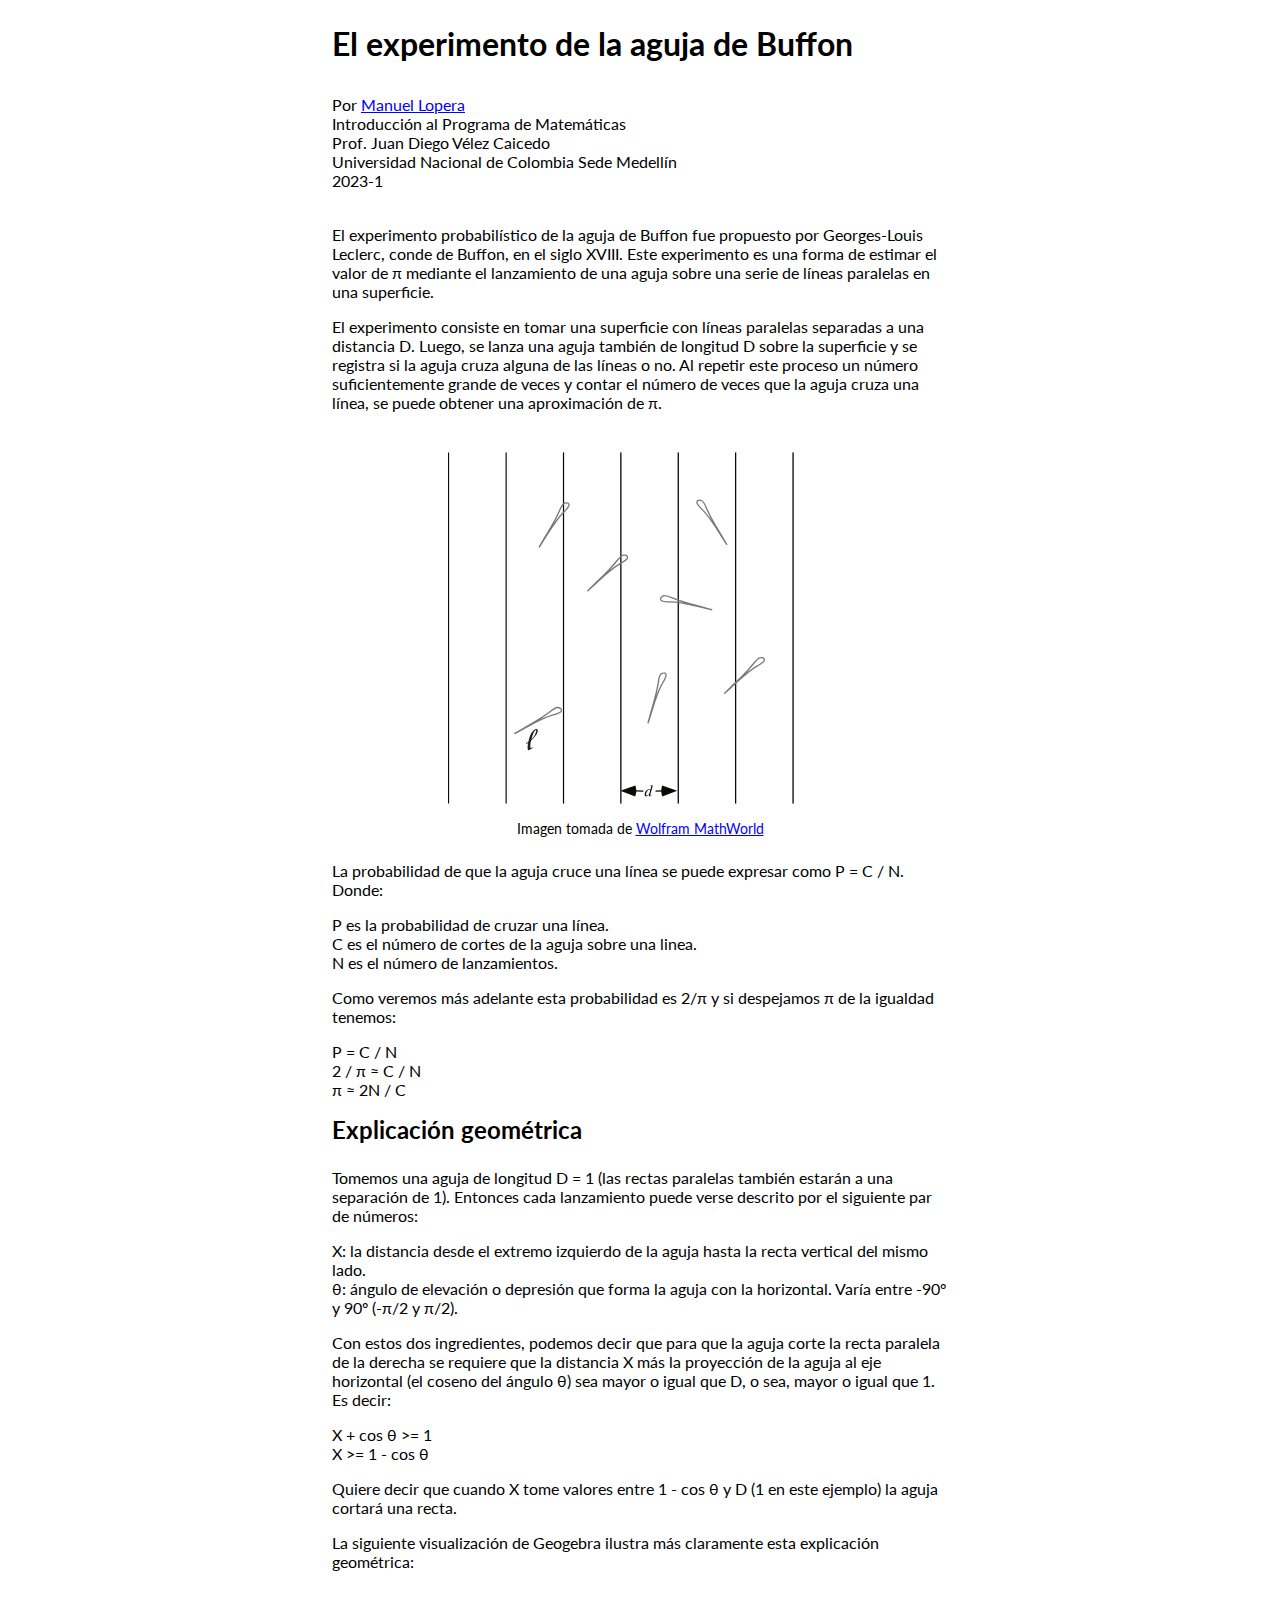
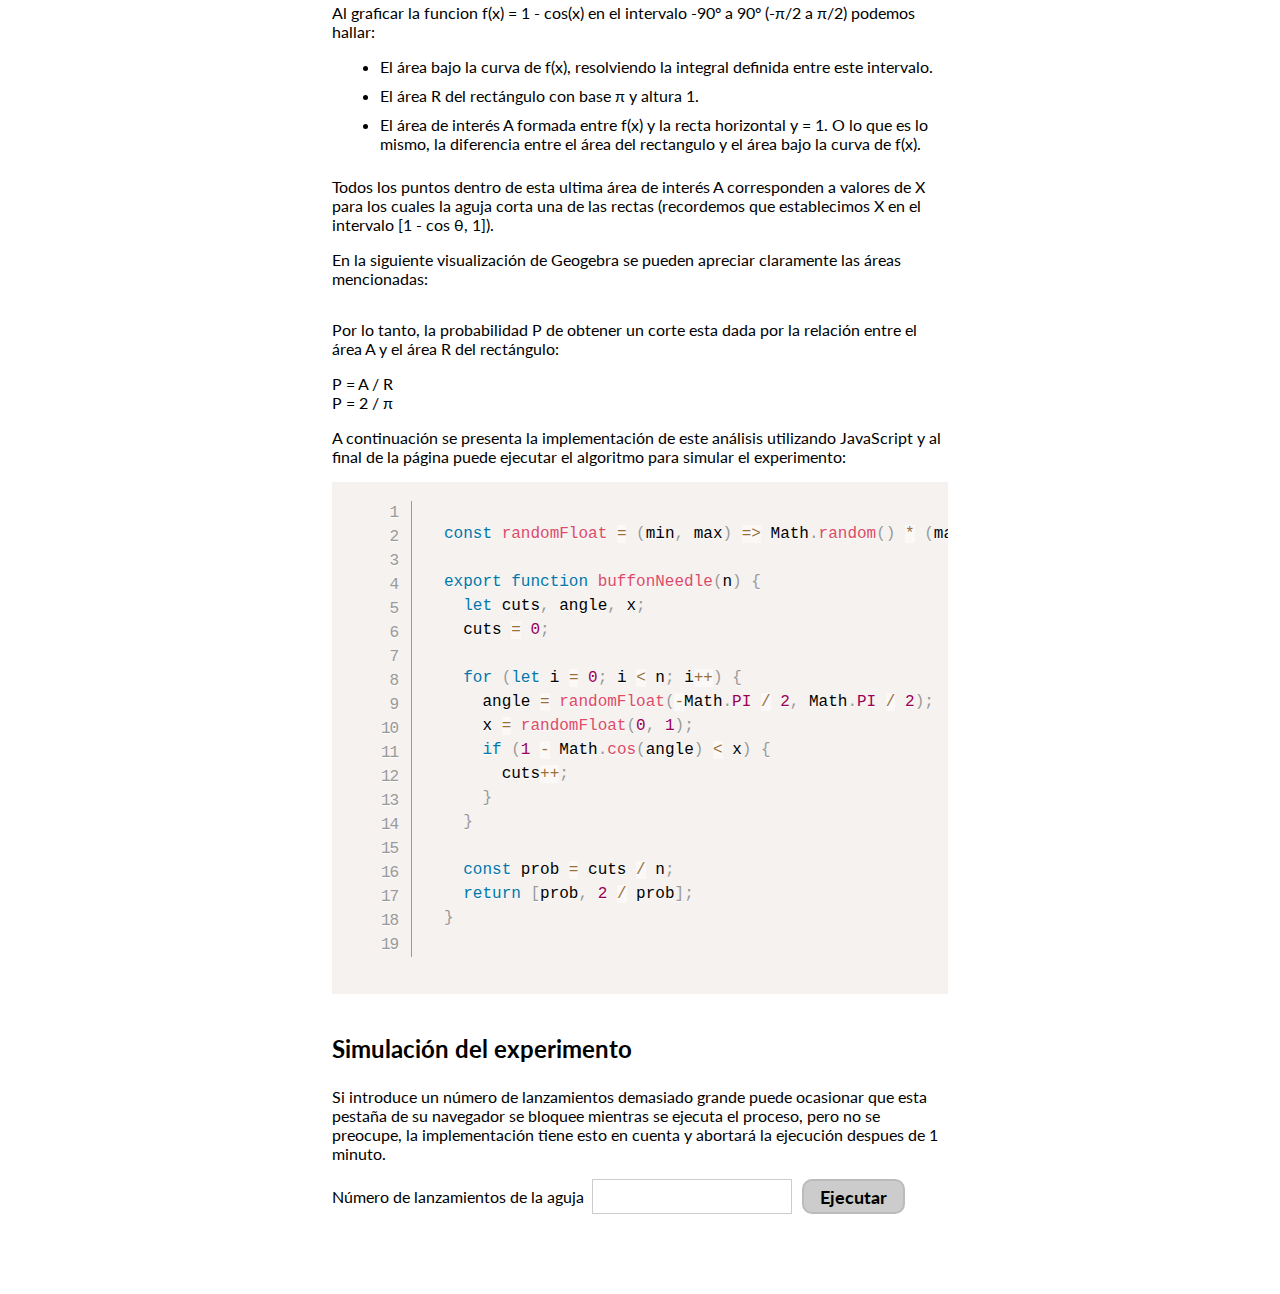
==== buffon/index.html @ 1cb05407 "moved buffon html to its own folder" ====
<!DOCTYPE html>
<html lang="en">
  <head>
    <meta charset="UTF-8" />
    <meta http-equiv="X-UA-Compatible" content="IE=edge" />
    <meta name="viewport" content="width=device-width, initial-scale=1.0" />
    <title>Aguja de Buffon</title>
    <link rel="preconnect" href="https://fonts.googleapis.com" />
    <link rel="preconnect" href="https://fonts.gstatic.com" crossorigin />
    <link
      href="https://fonts.googleapis.com/css2?family=Lato:wght@400;700&display=swap"
      rel="stylesheet"
    />
    <link rel="stylesheet" href="../styles/buffon.css" />
    <script src="https://www.geogebra.org/apps/deployggb.js"></script>
    <script src="../js/vendor/prism.js"></script>
  </head>
  <body>
    <div class="container">
      <h1>El experimento de la aguja de Buffon</h1>

      <p>
        Por
        <a href="https://github.com/exeleon" target="_blank">Manuel Lopera</a
        ><br />
        Introducción al Programa de Matemáticas<br />
        Prof. Juan Diego Vélez Caicedo<br />
        Universidad Nacional de Colombia Sede Medellín<br />
        2023-1
      </p>
      <br />

      <p>
        El experimento probabilístico de la aguja de Buffon fue propuesto por
        Georges-Louis Leclerc, conde de Buffon, en el siglo XVIII. Este
        experimento es una forma de estimar el valor de &pi; mediante el
        lanzamiento de una aguja sobre una serie de líneas paralelas en una
        superficie.
      </p>
      <p>
        El experimento consiste en tomar una superficie con líneas paralelas
        separadas a una distancia D. Luego, se lanza una aguja también de
        longitud D sobre la superficie y se registra si la aguja cruza alguna de
        las líneas o no. Al repetir este proceso un número suficientemente
        grande de veces y contar el número de veces que la aguja cruza una
        línea, se puede obtener una aproximación de &pi;.
      </p>
      <div class="image-container">
        <img src="../assets/BuffonNeedle.svg" alt="Aguja de Buffon" />
        <small
          >Imagen tomada de
          <a
            href="https://mathworld.wolfram.com/BuffonsNeedleProblem.html"
            target="_blank"
            >Wolfram MathWorld</a
          ></small
        >
      </div>
      <p>
        La probabilidad de que la aguja cruce una línea se puede expresar como P
        = C / N. Donde:
      </p>
      <p>
        P es la probabilidad de cruzar una línea.<br />
        C es el número de cortes de la aguja sobre una linea.<br />
        N es el número de lanzamientos.<br />
      </p>
      <p>
        Como veremos más adelante esta probabilidad es 2/&pi; y si despejamos
        &pi; de la igualdad tenemos:
      </p>
      <p>
        P = C / N<br />
        2 / &pi; ≈ C / N <br />
        &pi; ≈ 2N / C
      </p>
      <p></p>

      <h2>Explicación geométrica</h2>
      <p>
        Tomemos una aguja de longitud D = 1 (las rectas paralelas también
        estarán a una separación de 1). Entonces cada lanzamiento puede verse
        descrito por el siguiente par de números:
      </p>
      <p>
        X: la distancia desde el extremo izquierdo de la aguja hasta la recta
        vertical del mismo lado.<br />
        &theta;: ángulo de elevación o depresión que forma la aguja con la
        horizontal. Varía entre -90º y 90º (-&pi;/2 y &pi;/2).
      </p>
      <p>
        Con estos dos ingredientes, podemos decir que para que la aguja corte la
        recta paralela de la derecha se requiere que la distancia X más la
        proyección de la aguja al eje horizontal (el coseno del ángulo &theta;)
        sea mayor o igual que D, o sea, mayor o igual que 1. Es decir:
      </p>
      <p>
        X + cos &theta; >= 1<br />
        X >= 1 - cos &theta;
      </p>
      <p>
        Quiere decir que cuando X tome valores entre 1 - cos &theta; y D (1 en
        este ejemplo) la aguja cortará una recta.
      </p>

      <p>
        La siguiente visualización de Geogebra ilustra más claramente esta
        explicación geométrica:
      </p>

      <div id="ggb-element-1" class="ggb-element"></div>

      <p>
        Al graficar la funcion f(x) = 1 - cos(x) en el intervalo -90º a 90º
        (-&pi;/2 a &pi;/2) podemos hallar:
      </p>

      <ul>
        <li>
          El área bajo la curva de f(x), resolviendo la integral definida entre
          este intervalo.
        </li>
        <li>El área R del rectángulo con base &pi; y altura 1.</li>
        <li>
          El área de interés A formada entre f(x) y la recta horizontal y = 1. O
          lo que es lo mismo, la diferencia entre el área del rectangulo y el
          área bajo la curva de f(x).
        </li>
      </ul>

      <p>
        Todos los puntos dentro de esta ultima área de interés A corresponden a
        valores de X para los cuales la aguja corta una de las rectas
        (recordemos que establecimos X en el intervalo [1 - cos &theta;, 1]).
      </p>

      <p>
        En la siguiente visualización de Geogebra se pueden apreciar claramente
        las áreas mencionadas:
      </p>

      <div id="ggb-element-2" class="ggb-element"></div>

      <p>
        Por lo tanto, la probabilidad P de obtener un corte esta dada por la
        relación entre el área A y el área R del rectángulo:
      </p>
      <p>
        P = A / R<br />
        P = 2 / &pi;
      </p>

      <p>
        A continuación se presenta la implementación de este análisis utilizando
        JavaScript y al final de la página puede ejecutar el algoritmo para
        simular el experimento:
      </p>

      <pre>
        <code class="language-js line-numbers">
          const randomFloat = (min, max) => Math.random() * (max - min) + min;

          export function buffonNeedle(n) {
            let cuts, angle, x;
            cuts = 0;
            
            for (let i = 0; i < n; i++) {
              angle = randomFloat(-Math.PI / 2, Math.PI / 2);
              x = randomFloat(0, 1);
              if (1 - Math.cos(angle) < x) {
                cuts++;
              }
            }
            
            const prob = cuts / n;
            return [prob, 2 / prob];
          }
        </code>
      </pre>

      <div class="simulation">
        <h2>Simulación del experimento</h2>
        <p>
          Si introduce un número de lanzamientos demasiado grande puede
          ocasionar que esta pestaña de su navegador se bloquee mientras se
          ejecuta el proceso, pero no se preocupe, la implementación tiene esto
          en cuenta y abortará la ejecución despues de 1 minuto.
        </p>

        <div class="inputs">
          <label for="events"> Número de lanzamientos de la aguja </label>
          <input type="number" id="events" name="events" min="1" />
          <button id="play">Ejecutar</button>
          <div class="loading"></div>
        </div>
        <span class="error">Ingrese el número de lanzamientos</span>

        <div class="results">
          <h3>Resultados</h3>
          <p>Probabilidad de cortes: <span id="cutProb"></span></p>
          <p>Aproximación al número &pi; : <span id="piAprox"></span></p>
        </div>
      </div>
    </div>

    <script type="module" src="../js/buffon.js"></script>
  </body>
</html>
---- styles/buffon.css ----
@import "vendor/reset.css";
@import "vendor/prism.css";

html {
  font-size: 62.5%; /* =10px */
}

body {
  font-family: "Lato", sans-serif;
  font-size: 1.6rem; /* =16px */
  padding: 24px;
}

h1 {
  font-size: 3.2rem;
  font-weight: bold;
  margin-bottom: 3.2rem;
}

h2 {
  font-size: 2.4rem;
  font-weight: bold;
  margin-bottom: 2.4rem;
}

h3 {
  font-size: 1.8rem;
  font-weight: bold;
  margin-bottom: 1.8rem;
}

p {
  margin-bottom: 1.6rem;
}

ul {
  margin-bottom: 2.4rem;
  padding-left: 4.8rem;
}

li {
  margin-bottom: 1rem;
  list-style-type: disc;
}

a {
  color: blue;
  text-decoration: underline;
}

input[type="number"] {
  width: 20rem;
  height: 3.5rem;
  padding: 0.8rem;
  margin-right: 1rem;
  border: 0.1rem solid #ccc;
  background-color: #fff;
}

button {
  height: 3.5rem;
  padding: 0 1.6rem;
  font-size: 1.8rem;
  font-weight: bold;
  cursor: pointer;
  text-align: center;
  border-radius: 1rem;
  border: 0.2rem solid #bbb;
  background-color: #ccc;
  transition: all 0.2s ease-in-out;
}

button:hover {
  color: #fff;
  border: 0.2rem solid #aaa;
  background-color: #525050;
}

.container {
  width: 50%;
  margin: auto;
}

.image-container {
  display: flex;
  flex-direction: column;
  align-items: center;
  padding: 2.4rem;
  font-size: 1.4rem;
}

.image-container img {
  margin-bottom: 1.6rem;
}

.ggb-element {
  margin: auto;
  margin-bottom: 3.2rem;
}

.line-numbers {
  padding-left: 1em !important;
}

.simulation {
  padding: 3.2rem 0;
}

.inputs {
  display: flex;
  align-items: center;
  margin-bottom: 2.4rem;
}

.inputs * {
  margin: 0 0.8rem 0 0;
}

.error {
  color: red;
  display: none;
  margin: 16px 0;
}

.results {
  display: none;
}

.results span {
  font-weight: bold;
}

.loading {
  display: none;
  width: 30px;
  height: 30px;
  border: 3px solid rgba(28, 11, 157, 0.7);
  border-radius: 50%;
  border-top-color: #fff;
  animation: spin 1s ease-in-out infinite;
  -webkit-animation: spin 1s ease-in-out infinite;
}

@keyframes spin {
  to {
    -webkit-transform: rotate(360deg);
  }
}

@-webkit-keyframes spin {
  to {
    -webkit-transform: rotate(360deg);
  }
}

@media (max-width: 720px) {
  .container {
    width: 100%;
  }

  ul {
    padding-left: 2.4rem;
  }

  .inputs {
    display: flex;
    flex-direction: column;
    align-items: flex-start;
  }

  .inputs * {
    margin: 0.4rem 0;
  }
}
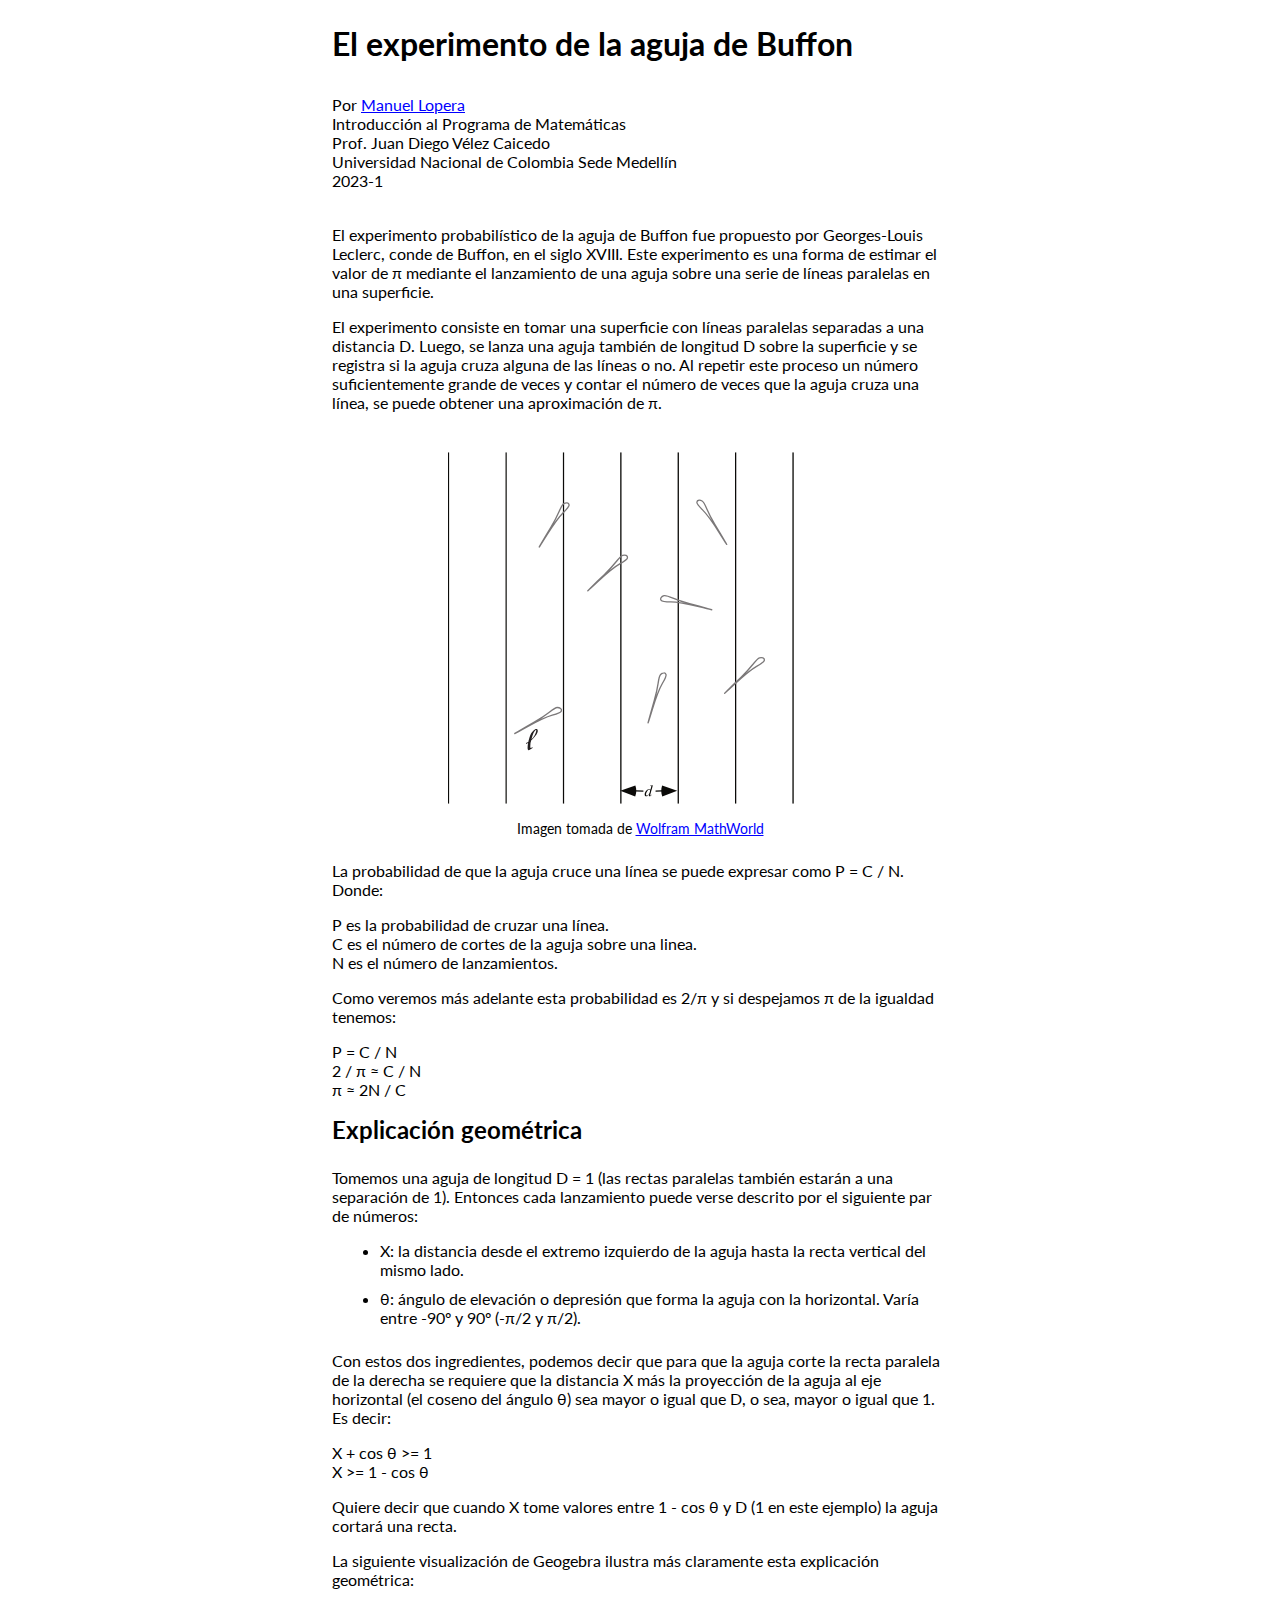
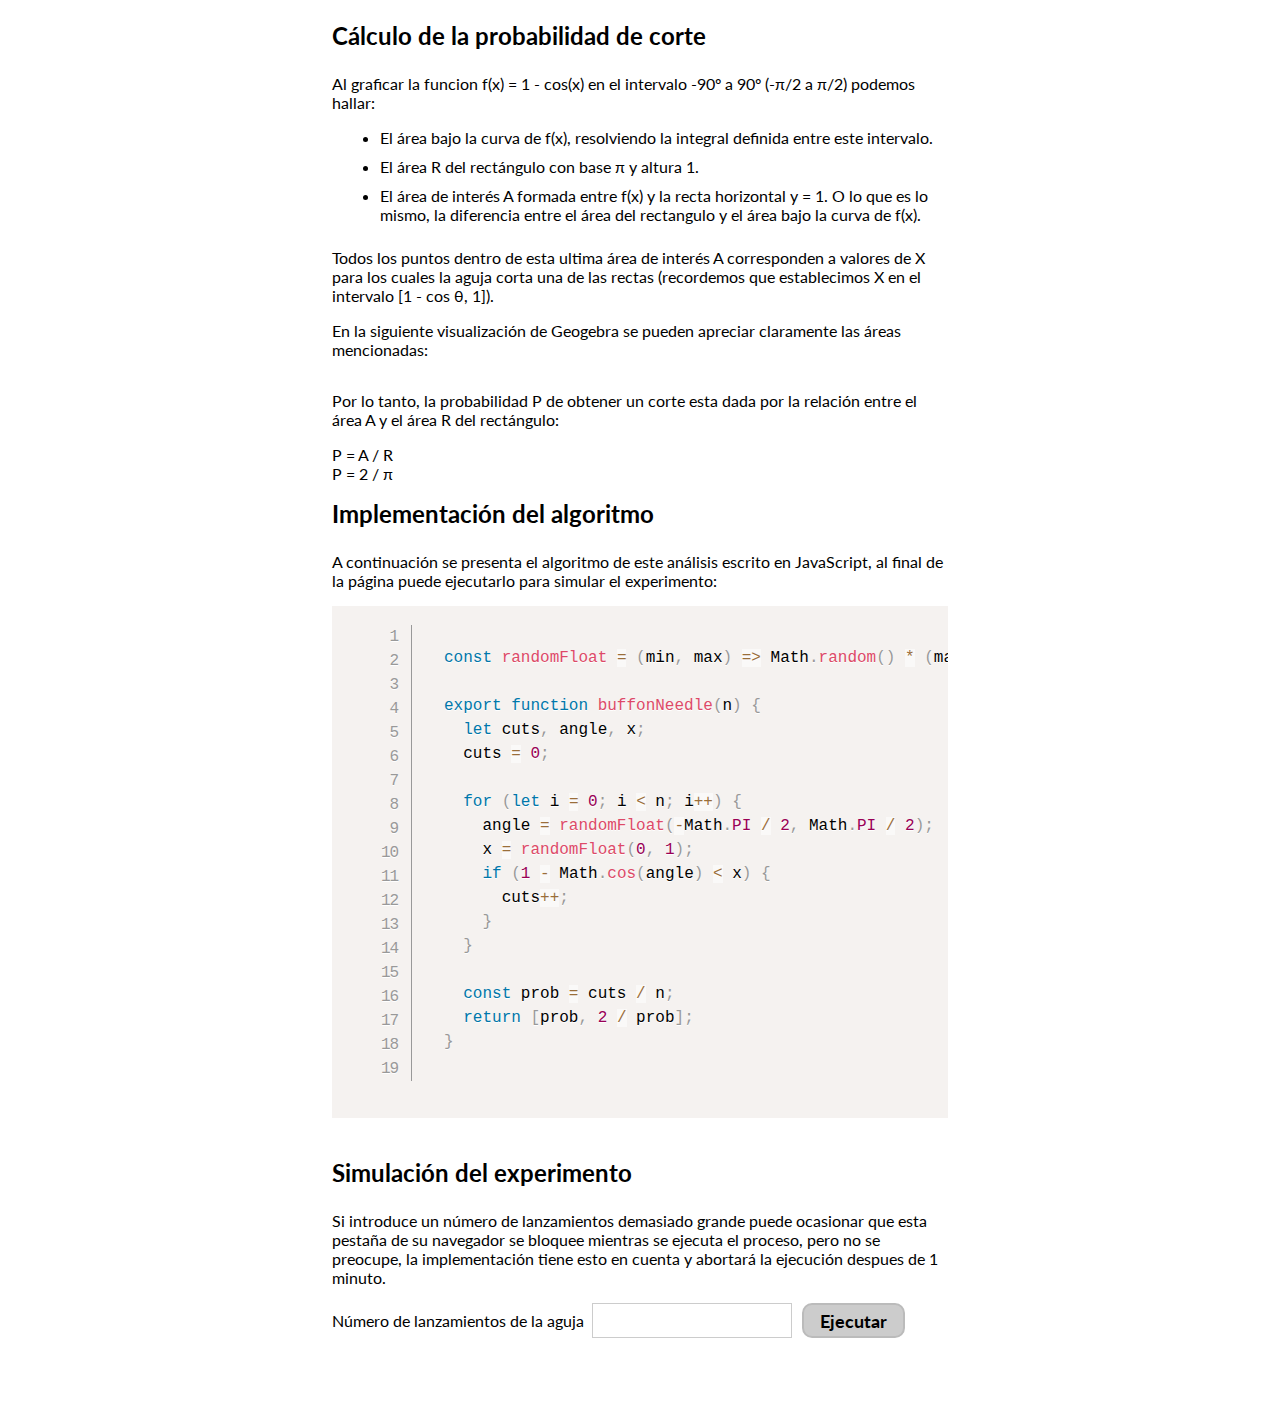
==== commit 9c9f28f9: "style fixes" ====
--- a/buffon/index.html
+++ b/buffon/index.html
@@ -82,12 +82,18 @@
         estarán a una separación de 1). Entonces cada lanzamiento puede verse
         descrito por el siguiente par de números:
       </p>
-      <p>
-        X: la distancia desde el extremo izquierdo de la aguja hasta la recta
-        vertical del mismo lado.<br />
-        &theta;: ángulo de elevación o depresión que forma la aguja con la
-        horizontal. Varía entre -90º y 90º (-&pi;/2 y &pi;/2).
-      </p>
+
+      <ul>
+        <li>
+          X: la distancia desde el extremo izquierdo de la aguja hasta la recta
+          vertical del mismo lado.
+        </li>
+        <li>
+          &theta;: ángulo de elevación o depresión que forma la aguja con la
+          horizontal. Varía entre -90º y 90º (-&pi;/2 y &pi;/2).
+        </li>
+      </ul>
+
       <p>
         Con estos dos ingredientes, podemos decir que para que la aguja corte la
         recta paralela de la derecha se requiere que la distancia X más la
@@ -110,6 +116,7 @@
 
       <div id="ggb-element-1" class="ggb-element"></div>
 
+      <h2>Cálculo de la probabilidad de corte</h2>
       <p>
         Al graficar la funcion f(x) = 1 - cos(x) en el intervalo -90º a 90º
         (-&pi;/2 a &pi;/2) podemos hallar:
@@ -150,10 +157,11 @@
         P = 2 / &pi;
       </p>
 
-      <p>
-        A continuación se presenta la implementación de este análisis utilizando
-        JavaScript y al final de la página puede ejecutar el algoritmo para
-        simular el experimento:
+      <h2>Implementación del algoritmo</h2>
+      <p>
+        A continuación se presenta el algoritmo de este análisis escrito en
+        JavaScript, al final de la página puede ejecutarlo para simular el
+        experimento:
       </p>
 
       <pre>
